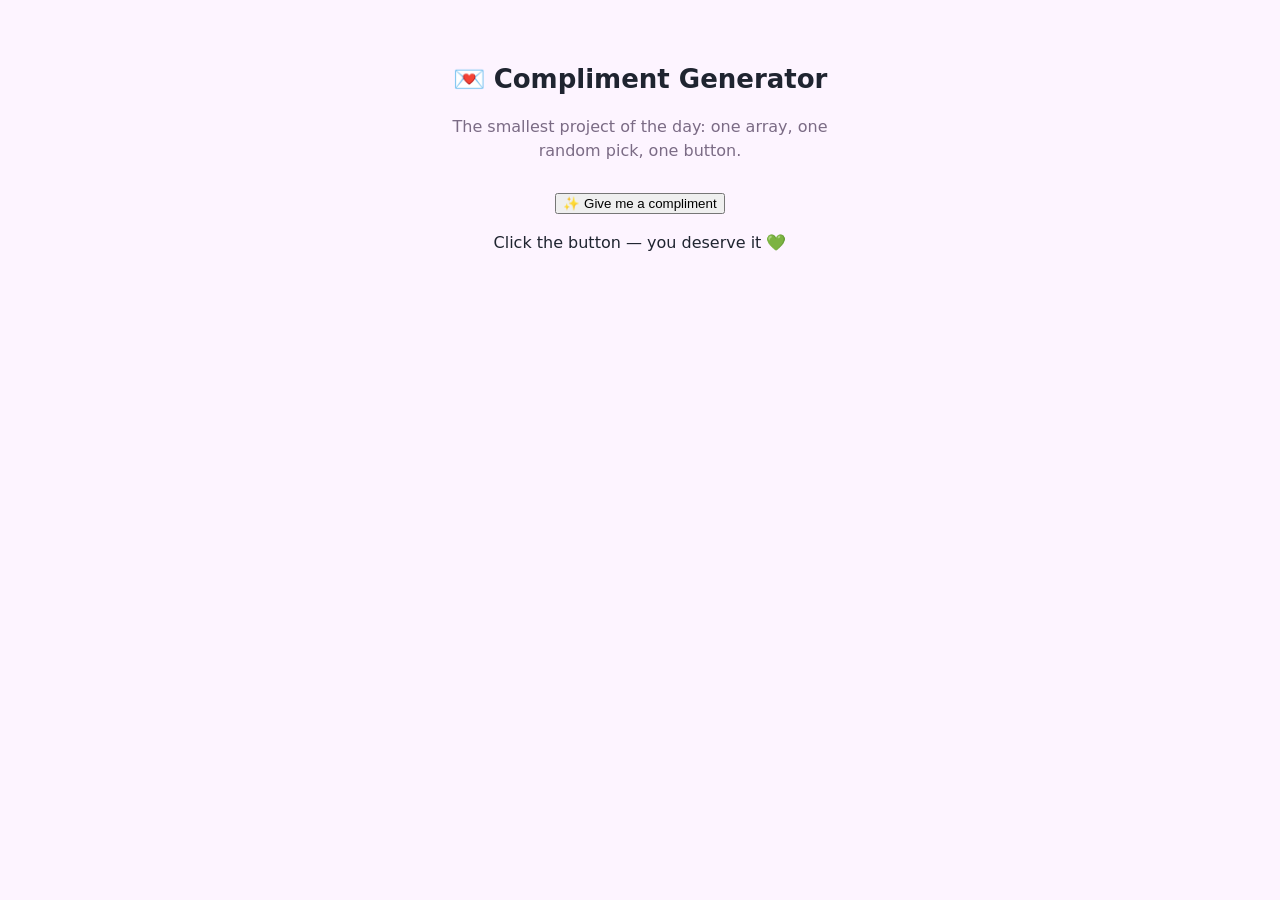
==== project-compliment-generator/index.html @ 327b300b "Project compliment generator" ====
<!DOCTYPE html>
<html lang="en">
<head>
    <meta charset="UTF-8">
    <meta name="viewport" content="width=device-width, initial-scale=1.0">
    <title>Compliment Generator</title>
    <link rel="stylesheet" href="style.css">
</head>
<body>
    <h1>💌 Compliment Generator</h1>
    <p class="hint">
        The smallest project of the day: one array, one random pick, one
        button.
    </p>

    <button id="giveBtn">✨ Give me a compliment</button>

    <div class="card">
        <p id="result" class="result">Click the button — you deserve it 💚</p>
    </div>

    <script src="app.js"></script>
</body>
</html>
---- project-compliment-generator/style.css ----
* {
    box-sizing: border-box;
}

body {
    font-family: system-ui, sans-serif;
    max-width: 440px;
    margin: 60px auto;
    padding: 0 16px 60px;
    line-height: 1.5;
    color: #1f2430;
    background: #fdf4ff;
    text-align: center;
}
h1 {
    font-size: 26px;
    margin-bottom: 4px;
}

.hint {
    color: #7b6b85;
    margin-bottom: 28px;
}
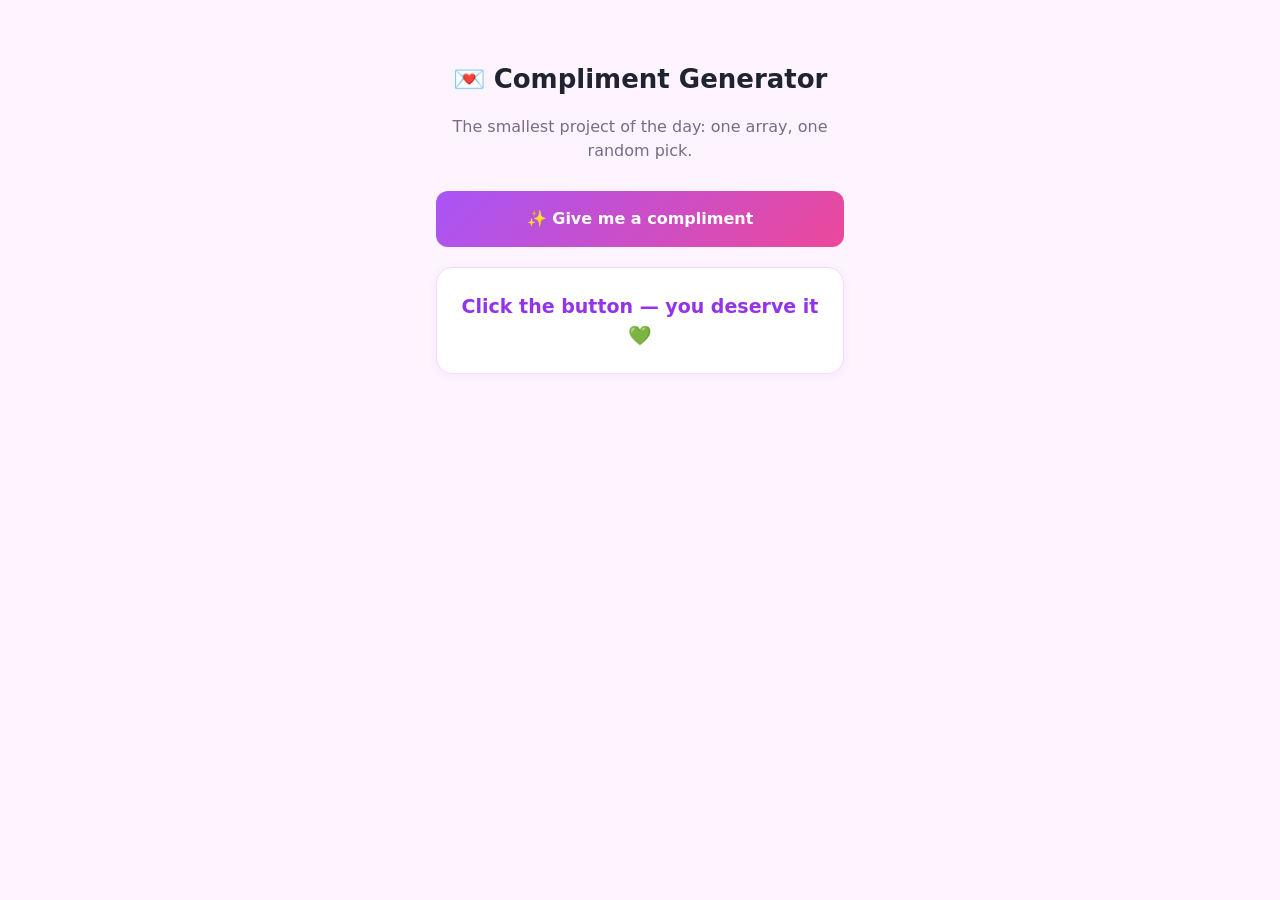
==== commit 022470a2: "Fix Ui" ====
--- a/project-compliment-generator/index.html
+++ b/project-compliment-generator/index.html
@@ -9,8 +9,7 @@
 <body>
     <h1>💌 Compliment Generator</h1>
     <p class="hint">
-        The smallest project of the day: one array, one random pick, one
-        button.
+        The smallest project of the day: one array, one random pick.
     </p>
 
     <button id="giveBtn">✨ Give me a compliment</button>
--- a/project-compliment-generator/style.css
+++ b/project-compliment-generator/style.css
@@ -20,4 +20,48 @@
 .hint {
     color: #7b6b85;
     margin-bottom: 28px;
+}
+
+button{
+    font: inherit;
+    cursor: pointer;
+    width: 100%;
+    padding: 16px;
+    border-radius: 12px;
+    border: none;
+    background: linear-gradient(135deg, #a855f7, #ec4899);
+    color: #fff;
+    font-weight: 700;
+    font-size: 16px;
+    transition: transform 0.1s, filter 0.15s;
+}
+button:hover {
+    filter: brightness(1.08);
+}
+
+button:active {
+    transform: scale(0.97);
+}
+
+.card {
+    background: #fff;
+    border: 1px solid #f3d9fa;
+    border-radius: 16px;
+    padding: 24px 18px;
+    margin: 20px 0;
+    box-shadow: 0 2px 10px rgba(150, 30, 150, 0.06);
+}
+
+.result {
+    margin: 0;
+    font-size: 19px;
+    font-weight: 600;
+    color: #9333ea;
+    min-height: 30px;
+    animation: pop 0.25s ease;
+}
+
+@keyframes pop {
+    0%   { transform: scale(0.9); opacity: 0; }
+    100% { transform: scale(1); opacity: 1; }
 }
